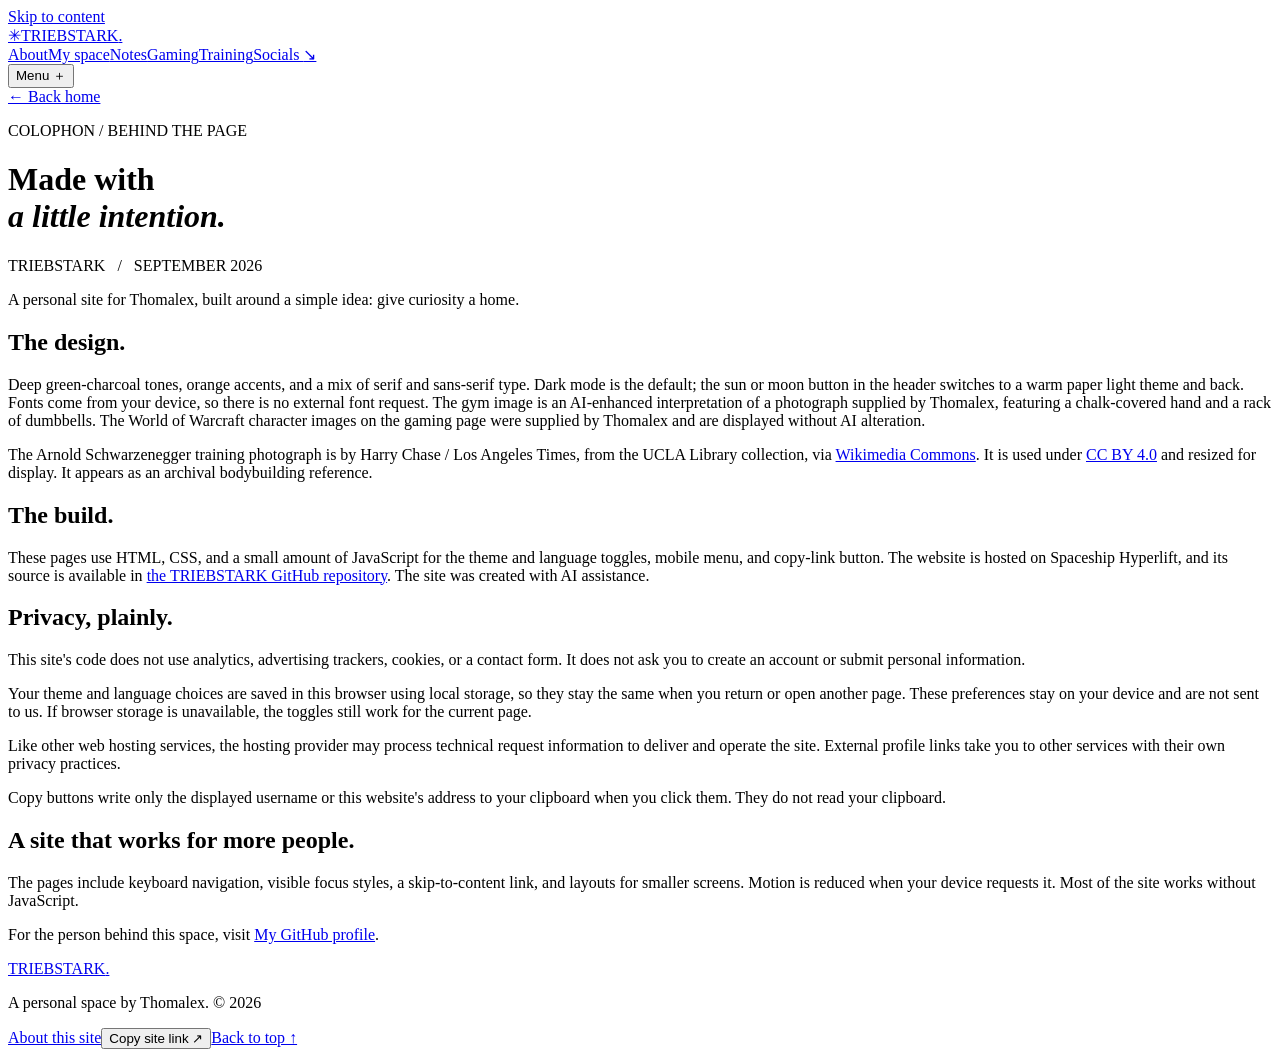
==== public/colophon/index.html @ 16b5c4b7 "Add English and Norwegian language switch across the website" ====
<!doctype html>
<html lang="en" data-theme="dark">
<head>
  <meta charset="utf-8"><meta name="viewport" content="width=device-width, initial-scale=1"><meta name="theme-color" content="#1c201c">
  <title>About this site — TRIEBSTARK</title><meta name="description" content="How TRIEBSTARK is made, the artwork behind it, and a simple explanation of this website's privacy choices."><link rel="canonical" href="https://triebstark.com/colophon/">
  <meta property="og:type" content="website"><meta property="og:title" content="About this site — TRIEBSTARK"><meta property="og:description" content="A small, independent personal website."><meta property="og:url" content="https://triebstark.com/colophon/"><meta property="og:image" content="https://triebstark.com/assets/orbit.png?v=3"><meta name="twitter:card" content="summary_large_image">
  <link rel="icon" href="/assets/favicon.svg" type="image/svg+xml"><script src="/assets/theme.js?v=2"></script><link rel="stylesheet" href="/assets/site.css?v=6"><script src="/assets/language.js?v=1" defer></script><script src="/assets/site.js?v=3" defer></script>
</head>
<body>
  <a class="skip-link" href="#main">Skip to content</a>
  <header class="site-header wrap"><a class="wordmark" href="/" aria-label="TRIEBSTARK home"><span class="brand-mark" aria-hidden="true">✳</span>TRIEBSTARK<span class="wordmark-dot">.</span></a><nav id="navigation" class="navigation" aria-label="Main navigation"><a href="/#about">About</a><a href="/#space">My space</a><a href="/#notes">Notes</a><a href="/gaming/">Gaming</a><a href="/training/">Training</a><a class="nav-external" href="/#socials">Socials <span aria-hidden="true">↘</span></a></nav><button class="theme-toggle" data-i18n-dynamic type="button" aria-label="Switch to light mode" title="Switch to light mode" hidden><svg class="theme-sun" viewBox="0 0 24 24" fill="none" stroke="currentColor" stroke-width="1.6" stroke-linecap="round" aria-hidden="true"><circle cx="12" cy="12" r="4"/><path d="M12 2v2m0 16v2M2 12h2m16 0h2M4.93 4.93l1.42 1.42m11.3 11.3 1.42 1.42M4.93 19.07l1.42-1.42m11.3-11.3 1.42-1.42"/></svg><svg class="theme-moon" viewBox="0 0 24 24" fill="none" stroke="currentColor" stroke-width="1.6" stroke-linecap="round" stroke-linejoin="round" aria-hidden="true"><path d="M20.5 14.1A8.8 8.8 0 0 1 9.9 3.5 8.8 8.8 0 1 0 20.5 14.1Z"/></svg><span class="theme-label">Light mode</span></button><button class="language-toggle" type="button" aria-label="Language: English. Switch to Norwegian." aria-pressed="false" title="English / Norsk bokmål" data-i18n-dynamic hidden>EN</button><button class="menu-toggle" type="button" aria-controls="navigation" aria-expanded="false">Menu <span aria-hidden="true">＋</span></button></header>
  <main id="main" class="wrap article"><a class="back-link" href="/">← Back home</a><p class="eyebrow">COLOPHON / BEHIND THE PAGE</p><h1>Made with<br><em>a little intention.</em></h1><div class="article-meta">TRIEBSTARK &nbsp; / &nbsp; SEPTEMBER 2026</div><div class="prose"><p class="lead">A personal site for Thomalex, built around a simple idea: give curiosity a home.</p><h2>The design.</h2><p>Deep green-charcoal tones, orange accents, and a mix of serif and sans-serif type. Dark mode is the default; the sun or moon button in the header switches to a warm paper light theme and back. Fonts come from your device, so there is no external font request. The gym image is an AI-enhanced interpretation of a photograph supplied by Thomalex, featuring a chalk-covered hand and a rack of dumbbells. The World of Warcraft character images on the gaming page were supplied by Thomalex and are displayed without AI alteration.</p><p>The Arnold Schwarzenegger training photograph is by Harry Chase / Los Angeles Times, from the UCLA Library collection, via <a href="https://commons.wikimedia.org/wiki/File:Arnold_Schwarzenegger_being_filmed_for_Pumping_Iron.jpg" target="_blank" rel="noopener noreferrer">Wikimedia Commons</a>. It is used under <a href="https://creativecommons.org/licenses/by/4.0/" target="_blank" rel="noopener noreferrer">CC BY 4.0</a> and resized for display. It appears as an archival bodybuilding reference.</p><h2>The build.</h2><p>These pages use HTML, CSS, and a small amount of JavaScript for the theme and language toggles, mobile menu, and copy-link button. The website is hosted on Spaceship Hyperlift, and its source is available in <a href="https://github.com/THMLX/TRIEBSTARK" target="_blank" rel="noopener noreferrer">the TRIEBSTARK GitHub repository</a>. The site was created with AI assistance.</p><h2>Privacy, plainly.</h2><p>This site's code does not use analytics, advertising trackers, cookies, or a contact form. It does not ask you to create an account or submit personal information.</p><p>Your theme and language choices are saved in this browser using local storage, so they stay the same when you return or open another page. These preferences stay on your device and are not sent to us. If browser storage is unavailable, the toggles still work for the current page.</p><p>Like other web hosting services, the hosting provider may process technical request information to deliver and operate the site. External profile links take you to other services with their own privacy practices.</p><p>Copy buttons write only the displayed username or this website's address to your clipboard when you click them. They do not read your clipboard.</p><h2>A site that works for more people.</h2><p>The pages include keyboard navigation, visible focus styles, a skip-to-content link, and layouts for smaller screens. Motion is reduced when your device requests it. Most of the site works without JavaScript.</p><p>For the person behind this space, visit <a href="https://github.com/THMLX" target="_blank" rel="noopener noreferrer">My GitHub profile</a>.</p></div></main>
  <footer class="site-footer wrap article-footer"><div><a class="wordmark" href="/">TRIEBSTARK<span class="wordmark-dot">.</span></a><p>A personal space by Thomalex. © 2026</p></div><div class="footer-links"><a href="/colophon/" aria-current="page">About this site</a><button type="button" data-copy-link>Copy site link ↗</button><a href="#main">Back to top ↑</a></div></footer><div class="toast" role="status" aria-live="polite"></div>
</body>
</html>
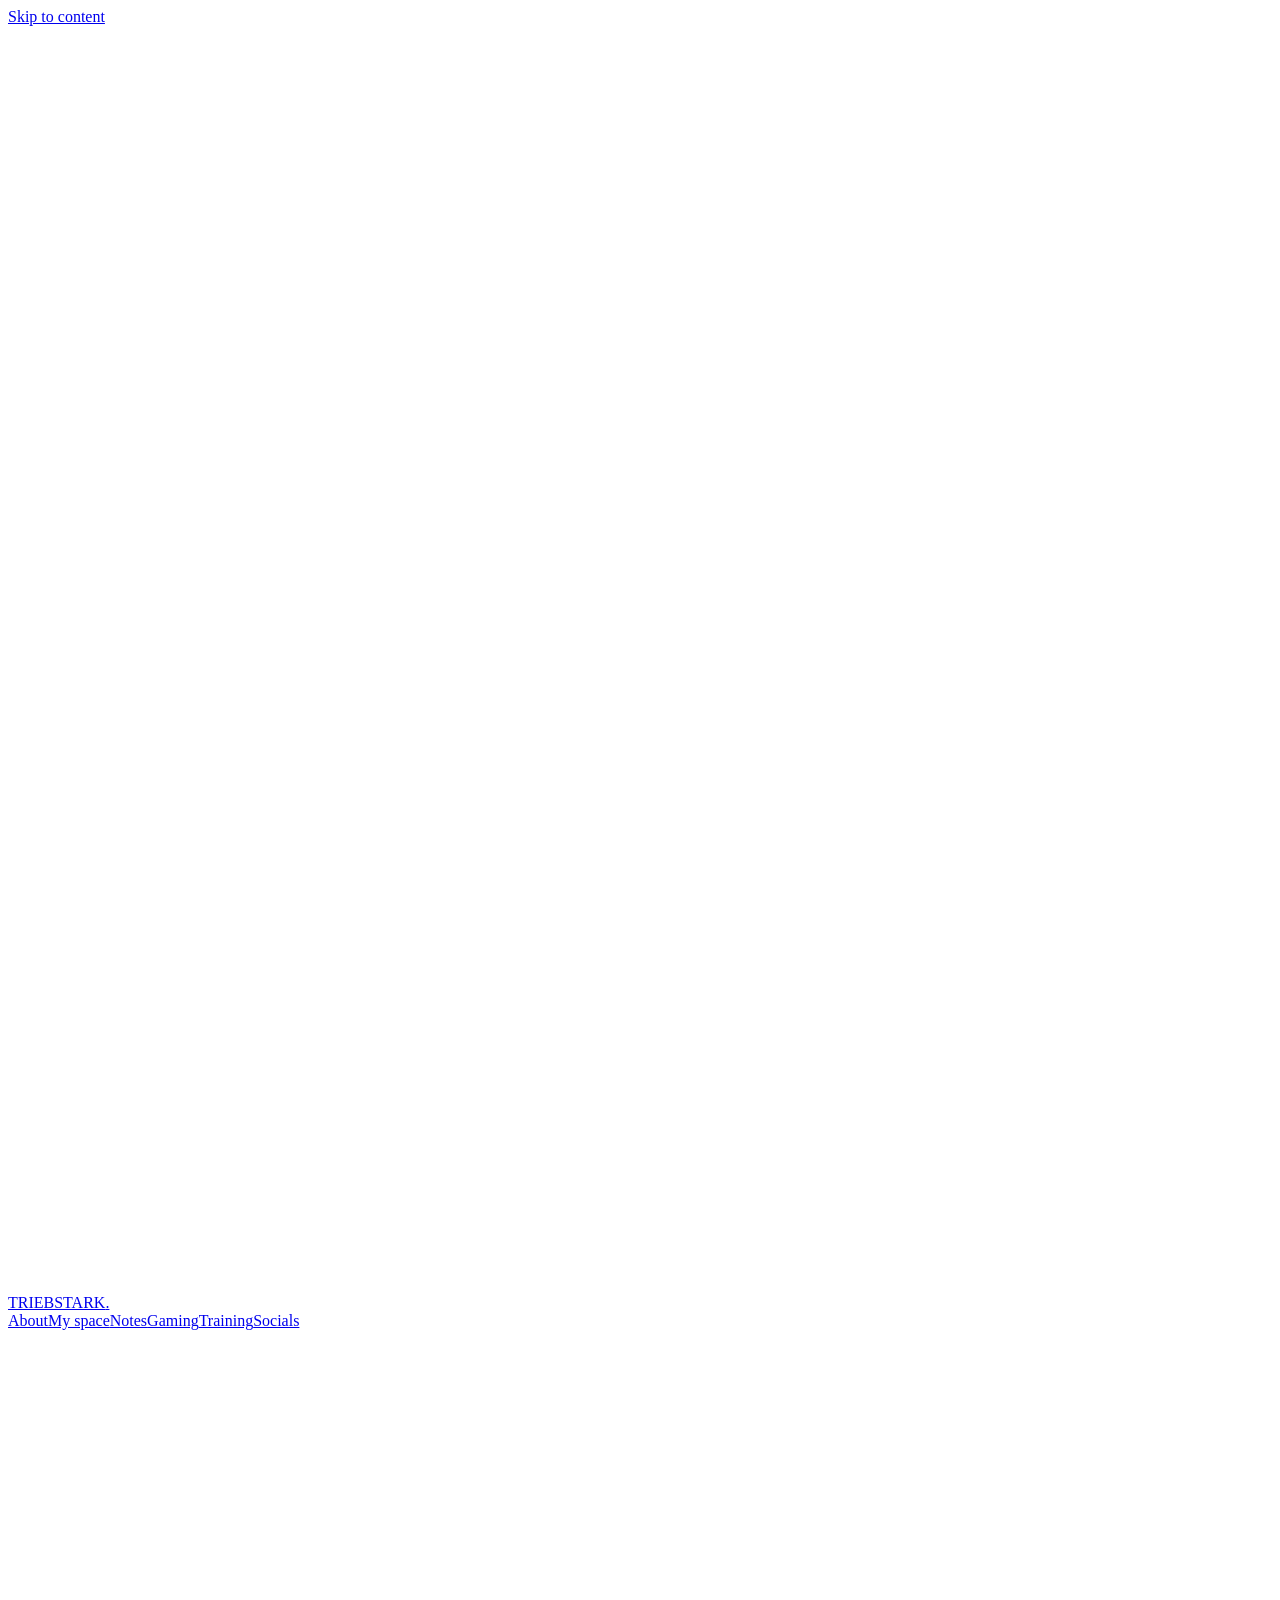
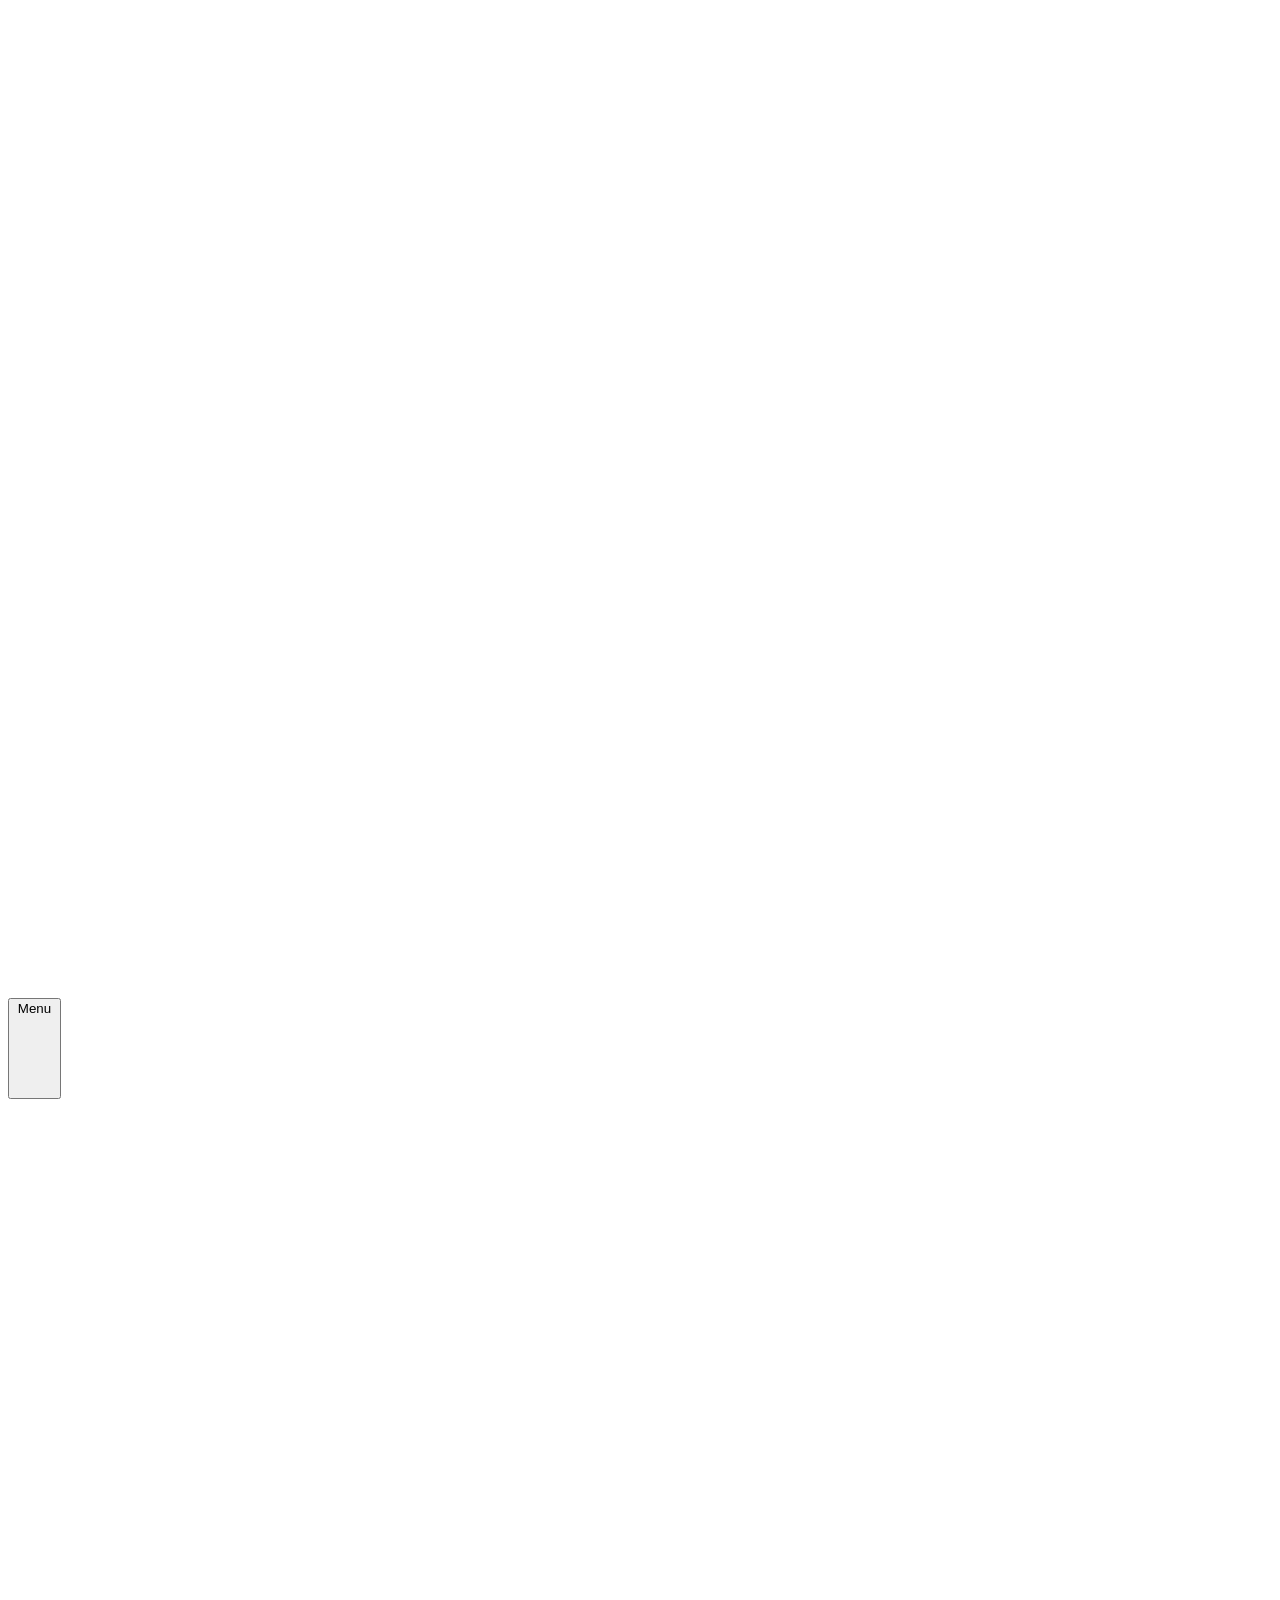
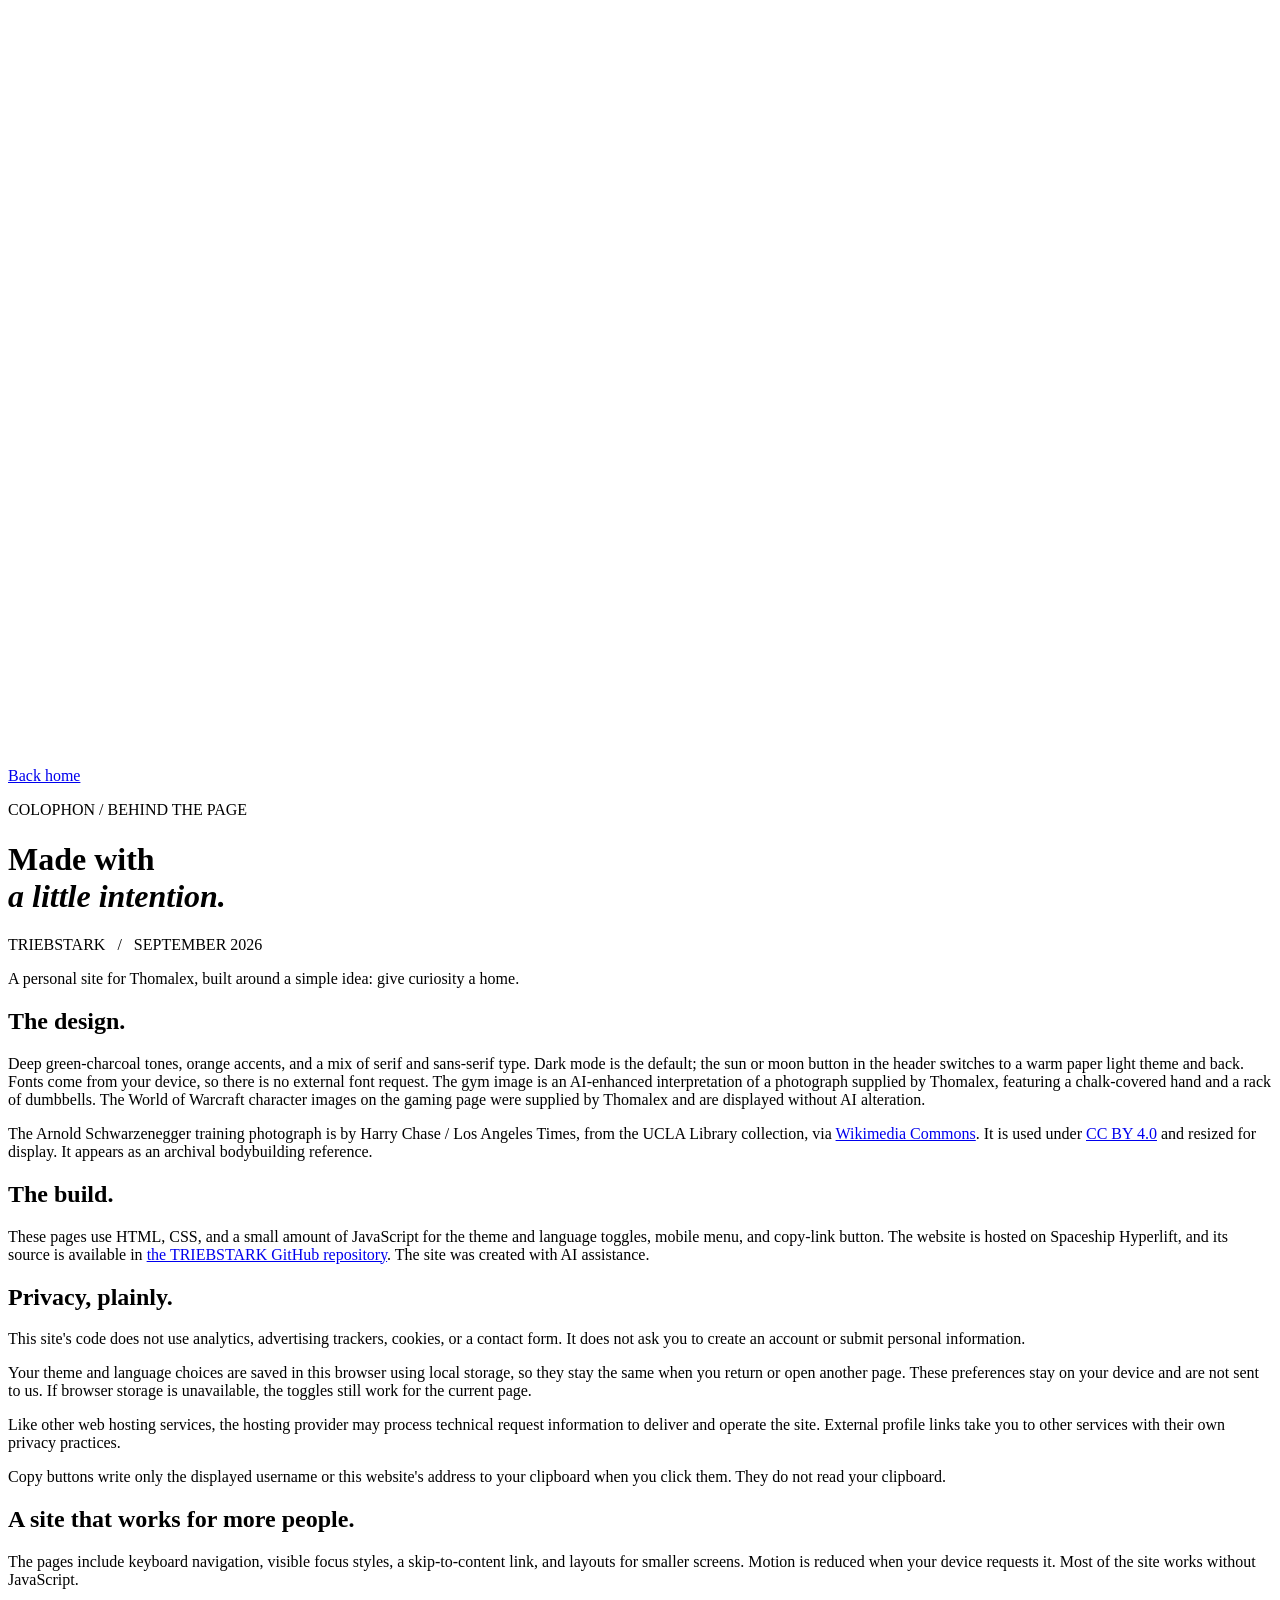
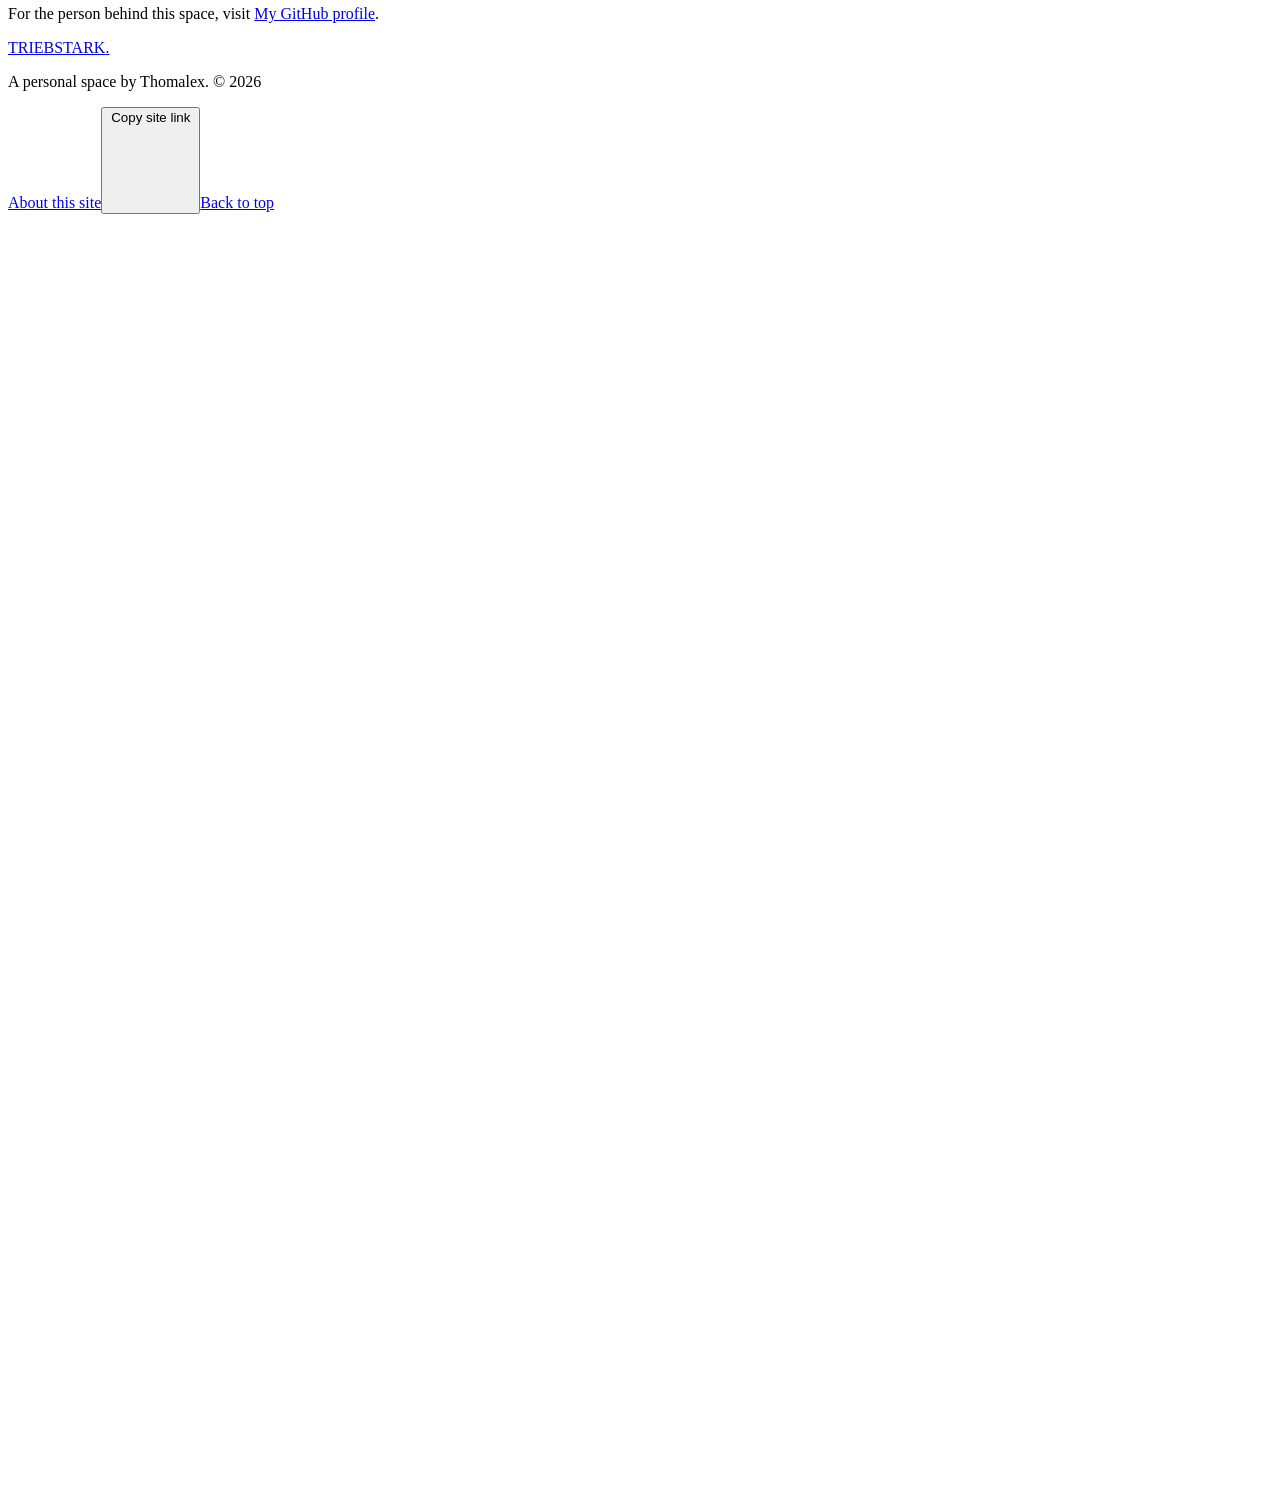
==== commit b69feb77: "Replace decorative glyphs with consistent local SVG icons" ====
--- a/public/colophon/index.html
+++ b/public/colophon/index.html
@@ -4,12 +4,12 @@
   <meta charset="utf-8"><meta name="viewport" content="width=device-width, initial-scale=1"><meta name="theme-color" content="#1c201c">
   <title>About this site — TRIEBSTARK</title><meta name="description" content="How TRIEBSTARK is made, the artwork behind it, and a simple explanation of this website's privacy choices."><link rel="canonical" href="https://triebstark.com/colophon/">
   <meta property="og:type" content="website"><meta property="og:title" content="About this site — TRIEBSTARK"><meta property="og:description" content="A small, independent personal website."><meta property="og:url" content="https://triebstark.com/colophon/"><meta property="og:image" content="https://triebstark.com/assets/orbit.png?v=3"><meta name="twitter:card" content="summary_large_image">
-  <link rel="icon" href="/assets/favicon.svg" type="image/svg+xml"><script src="/assets/theme.js?v=2"></script><link rel="stylesheet" href="/assets/site.css?v=6"><script src="/assets/language.js?v=1" defer></script><script src="/assets/site.js?v=3" defer></script>
+  <link rel="icon" href="/assets/favicon.svg" type="image/svg+xml"><script src="/assets/theme.js?v=2"></script><link rel="stylesheet" href="/assets/site.css?v=9"><script src="/assets/language.js?v=5" defer></script><script src="/assets/site.js?v=4" defer></script>
 </head>
 <body>
   <a class="skip-link" href="#main">Skip to content</a>
-  <header class="site-header wrap"><a class="wordmark" href="/" aria-label="TRIEBSTARK home"><span class="brand-mark" aria-hidden="true">✳</span>TRIEBSTARK<span class="wordmark-dot">.</span></a><nav id="navigation" class="navigation" aria-label="Main navigation"><a href="/#about">About</a><a href="/#space">My space</a><a href="/#notes">Notes</a><a href="/gaming/">Gaming</a><a href="/training/">Training</a><a class="nav-external" href="/#socials">Socials <span aria-hidden="true">↘</span></a></nav><button class="theme-toggle" data-i18n-dynamic type="button" aria-label="Switch to light mode" title="Switch to light mode" hidden><svg class="theme-sun" viewBox="0 0 24 24" fill="none" stroke="currentColor" stroke-width="1.6" stroke-linecap="round" aria-hidden="true"><circle cx="12" cy="12" r="4"/><path d="M12 2v2m0 16v2M2 12h2m16 0h2M4.93 4.93l1.42 1.42m11.3 11.3 1.42 1.42M4.93 19.07l1.42-1.42m11.3-11.3 1.42-1.42"/></svg><svg class="theme-moon" viewBox="0 0 24 24" fill="none" stroke="currentColor" stroke-width="1.6" stroke-linecap="round" stroke-linejoin="round" aria-hidden="true"><path d="M20.5 14.1A8.8 8.8 0 0 1 9.9 3.5 8.8 8.8 0 1 0 20.5 14.1Z"/></svg><span class="theme-label">Light mode</span></button><button class="language-toggle" type="button" aria-label="Language: English. Switch to Norwegian." aria-pressed="false" title="English / Norsk bokmål" data-i18n-dynamic hidden>EN</button><button class="menu-toggle" type="button" aria-controls="navigation" aria-expanded="false">Menu <span aria-hidden="true">＋</span></button></header>
-  <main id="main" class="wrap article"><a class="back-link" href="/">← Back home</a><p class="eyebrow">COLOPHON / BEHIND THE PAGE</p><h1>Made with<br><em>a little intention.</em></h1><div class="article-meta">TRIEBSTARK &nbsp; / &nbsp; SEPTEMBER 2026</div><div class="prose"><p class="lead">A personal site for Thomalex, built around a simple idea: give curiosity a home.</p><h2>The design.</h2><p>Deep green-charcoal tones, orange accents, and a mix of serif and sans-serif type. Dark mode is the default; the sun or moon button in the header switches to a warm paper light theme and back. Fonts come from your device, so there is no external font request. The gym image is an AI-enhanced interpretation of a photograph supplied by Thomalex, featuring a chalk-covered hand and a rack of dumbbells. The World of Warcraft character images on the gaming page were supplied by Thomalex and are displayed without AI alteration.</p><p>The Arnold Schwarzenegger training photograph is by Harry Chase / Los Angeles Times, from the UCLA Library collection, via <a href="https://commons.wikimedia.org/wiki/File:Arnold_Schwarzenegger_being_filmed_for_Pumping_Iron.jpg" target="_blank" rel="noopener noreferrer">Wikimedia Commons</a>. It is used under <a href="https://creativecommons.org/licenses/by/4.0/" target="_blank" rel="noopener noreferrer">CC BY 4.0</a> and resized for display. It appears as an archival bodybuilding reference.</p><h2>The build.</h2><p>These pages use HTML, CSS, and a small amount of JavaScript for the theme and language toggles, mobile menu, and copy-link button. The website is hosted on Spaceship Hyperlift, and its source is available in <a href="https://github.com/THMLX/TRIEBSTARK" target="_blank" rel="noopener noreferrer">the TRIEBSTARK GitHub repository</a>. The site was created with AI assistance.</p><h2>Privacy, plainly.</h2><p>This site's code does not use analytics, advertising trackers, cookies, or a contact form. It does not ask you to create an account or submit personal information.</p><p>Your theme and language choices are saved in this browser using local storage, so they stay the same when you return or open another page. These preferences stay on your device and are not sent to us. If browser storage is unavailable, the toggles still work for the current page.</p><p>Like other web hosting services, the hosting provider may process technical request information to deliver and operate the site. External profile links take you to other services with their own privacy practices.</p><p>Copy buttons write only the displayed username or this website's address to your clipboard when you click them. They do not read your clipboard.</p><h2>A site that works for more people.</h2><p>The pages include keyboard navigation, visible focus styles, a skip-to-content link, and layouts for smaller screens. Motion is reduced when your device requests it. Most of the site works without JavaScript.</p><p>For the person behind this space, visit <a href="https://github.com/THMLX" target="_blank" rel="noopener noreferrer">My GitHub profile</a>.</p></div></main>
-  <footer class="site-footer wrap article-footer"><div><a class="wordmark" href="/">TRIEBSTARK<span class="wordmark-dot">.</span></a><p>A personal space by Thomalex. © 2026</p></div><div class="footer-links"><a href="/colophon/" aria-current="page">About this site</a><button type="button" data-copy-link>Copy site link ↗</button><a href="#main">Back to top ↑</a></div></footer><div class="toast" role="status" aria-live="polite"></div>
+  <header class="site-header wrap"><a class="wordmark" href="/" aria-label="TRIEBSTARK home"><span class="brand-mark" aria-hidden="true"><svg class="ui-icon ui-brand" viewBox="0 0 24 24" fill="currentColor" stroke="none" aria-hidden="true" focusable="false"><use href="/assets/ui-icons.svg#brand-t"/></svg></span>TRIEBSTARK<span class="wordmark-dot">.</span></a><nav id="navigation" class="navigation" aria-label="Main navigation"><a href="/#about">About</a><a href="/#space">My space</a><a href="/#notes">Notes</a><a href="/gaming/">Gaming</a><a href="/training/">Training</a><a class="nav-external" href="/#socials">Socials <span aria-hidden="true"><svg class="ui-icon" viewBox="0 0 24 24" fill="none" stroke="currentColor" stroke-width="1.7" stroke-linecap="round" stroke-linejoin="round" aria-hidden="true" focusable="false"><use href="/assets/ui-icons.svg#arrow-down-right"/></svg></span></a></nav><button class="theme-toggle" data-i18n-dynamic type="button" aria-label="Switch to light mode" title="Switch to light mode" hidden><svg class="theme-sun" viewBox="0 0 24 24" fill="none" stroke="currentColor" stroke-width="1.6" stroke-linecap="round" aria-hidden="true"><circle cx="12" cy="12" r="4"/><path d="M12 2v2m0 16v2M2 12h2m16 0h2M4.93 4.93l1.42 1.42m11.3 11.3 1.42 1.42M4.93 19.07l1.42-1.42m11.3-11.3 1.42-1.42"/></svg><svg class="theme-moon" viewBox="0 0 24 24" fill="none" stroke="currentColor" stroke-width="1.6" stroke-linecap="round" stroke-linejoin="round" aria-hidden="true"><path d="M20.5 14.1A8.8 8.8 0 0 1 9.9 3.5 8.8 8.8 0 1 0 20.5 14.1Z"/></svg><span class="theme-label">Light mode</span></button><button class="language-toggle" type="button" aria-label="Language: English. Switch to Norwegian." aria-pressed="false" title="English / Norsk bokmål" data-i18n-dynamic hidden>EN</button><button class="menu-toggle" type="button" aria-controls="navigation" aria-expanded="false">Menu <span class="menu-icon" aria-hidden="true"><svg class="ui-icon icon-menu" viewBox="0 0 24 24" fill="none" stroke="currentColor" stroke-width="1.7" stroke-linecap="round" stroke-linejoin="round" aria-hidden="true" focusable="false"><use href="/assets/ui-icons.svg#menu"/></svg><svg class="ui-icon icon-close" viewBox="0 0 24 24" fill="none" stroke="currentColor" stroke-width="1.7" stroke-linecap="round" stroke-linejoin="round" aria-hidden="true" focusable="false"><use href="/assets/ui-icons.svg#x"/></svg></span></button></header>
+  <main id="main" class="wrap article"><a class="back-link" href="/"><svg class="ui-icon" viewBox="0 0 24 24" fill="none" stroke="currentColor" stroke-width="1.7" stroke-linecap="round" stroke-linejoin="round" aria-hidden="true" focusable="false"><use href="/assets/ui-icons.svg#arrow-left"/></svg> Back home</a><p class="eyebrow">COLOPHON / BEHIND THE PAGE</p><h1>Made with<br><em>a little intention.</em></h1><div class="article-meta">TRIEBSTARK &nbsp; / &nbsp; SEPTEMBER 2026</div><div class="prose"><p class="lead">A personal site for Thomalex, built around a simple idea: give curiosity a home.</p><h2>The design.</h2><p>Deep green-charcoal tones, orange accents, and a mix of serif and sans-serif type. Dark mode is the default; the sun or moon button in the header switches to a warm paper light theme and back. Fonts come from your device, so there is no external font request. The gym image is an AI-enhanced interpretation of a photograph supplied by Thomalex, featuring a chalk-covered hand and a rack of dumbbells. The World of Warcraft character images on the gaming page were supplied by Thomalex and are displayed without AI alteration.</p><p>The Arnold Schwarzenegger training photograph is by Harry Chase / Los Angeles Times, from the UCLA Library collection, via <a href="https://commons.wikimedia.org/wiki/File:Arnold_Schwarzenegger_being_filmed_for_Pumping_Iron.jpg" target="_blank" rel="noopener noreferrer">Wikimedia Commons</a>. It is used under <a href="https://creativecommons.org/licenses/by/4.0/" target="_blank" rel="noopener noreferrer">CC BY 4.0</a> and resized for display. It appears as an archival bodybuilding reference.</p><h2>The build.</h2><p>These pages use HTML, CSS, and a small amount of JavaScript for the theme and language toggles, mobile menu, and copy-link button. The website is hosted on Spaceship Hyperlift, and its source is available in <a href="https://github.com/THMLX/TRIEBSTARK" target="_blank" rel="noopener noreferrer">the TRIEBSTARK GitHub repository</a>. The site was created with AI assistance.</p><h2>Privacy, plainly.</h2><p>This site's code does not use analytics, advertising trackers, cookies, or a contact form. It does not ask you to create an account or submit personal information.</p><p>Your theme and language choices are saved in this browser using local storage, so they stay the same when you return or open another page. These preferences stay on your device and are not sent to us. If browser storage is unavailable, the toggles still work for the current page.</p><p>Like other web hosting services, the hosting provider may process technical request information to deliver and operate the site. External profile links take you to other services with their own privacy practices.</p><p>Copy buttons write only the displayed username or this website's address to your clipboard when you click them. They do not read your clipboard.</p><h2>A site that works for more people.</h2><p>The pages include keyboard navigation, visible focus styles, a skip-to-content link, and layouts for smaller screens. Motion is reduced when your device requests it. Most of the site works without JavaScript.</p><p>For the person behind this space, visit <a href="https://github.com/THMLX" target="_blank" rel="noopener noreferrer">My GitHub profile</a>.</p></div></main>
+  <footer class="site-footer wrap article-footer"><div><a class="wordmark" href="/">TRIEBSTARK<span class="wordmark-dot">.</span></a><p>A personal space by Thomalex. © 2026</p></div><div class="footer-links"><a href="/colophon/" aria-current="page">About this site</a><button type="button" data-copy-link>Copy site link <svg class="ui-icon" viewBox="0 0 24 24" fill="none" stroke="currentColor" stroke-width="1.7" stroke-linecap="round" stroke-linejoin="round" aria-hidden="true" focusable="false"><use href="/assets/ui-icons.svg#copy"/></svg></button><a href="#main">Back to top <svg class="ui-icon" viewBox="0 0 24 24" fill="none" stroke="currentColor" stroke-width="1.7" stroke-linecap="round" stroke-linejoin="round" aria-hidden="true" focusable="false"><use href="/assets/ui-icons.svg#arrow-up"/></svg></a></div></footer><div class="toast" role="status" aria-live="polite"></div>
 </body>
 </html>
